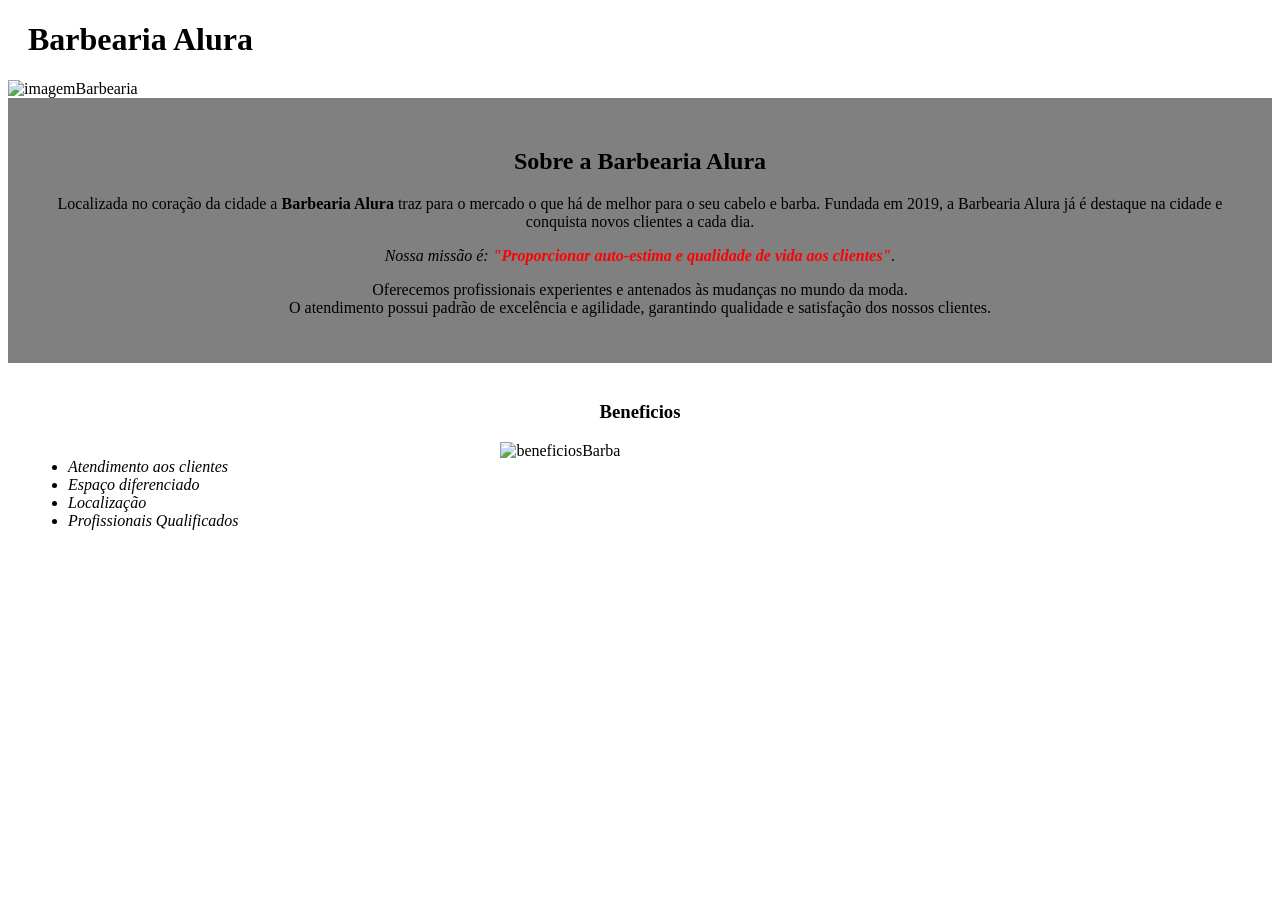
==== modulo02/index.html @ ea937243 "adição da pasta modulo02, unificando os arquivos do modulo anterior e fazendo uma segunda pagina lin" ====
<!DOCTYPE html>
<html lang="pt-br">
<head>
    <meta charset="UTF-8">
    <meta http-equiv="X-UA-Compatible" content="IE=edge">
    <meta name="viewport" content="width=device-width, initial-scale=1.0">
    <title>ProjetoBarbearia</title>
    <link rel="stylesheet" href="style.css">
</head>
<body>
    <header>
        <h1 class = "tituloPrincipal">Barbearia Alura</h1>

    </header>
   
    <img id = "banner" src="imagens/banner.jpg" alt="imagemBarbearia"> 
    

    <div class = "principal">
        <h2 class = "tituloCentralizado">Sobre a Barbearia Alura</h2>
           <p>
            Localizada no coração da cidade a <strong>Barbearia Alura</strong> traz para o mercado o que há de melhor para o seu cabelo e barba. Fundada em 2019, a Barbearia Alura já é destaque na cidade e conquista novos clientes a cada dia. <br>
        
           </p>
           <p id = "missao"> <em>Nossa missão é: <strong>"Proporcionar auto-estima e qualidade de vida aos clientes"</strong>.</em> <br>  </p>
           <p>Oferecemos profissionais experientes e antenados às mudanças no mundo da moda. <br> O atendimento possui padrão de excelência e agilidade, garantindo qualidade e satisfação dos nossos clientes.</p>
        
    </div>

    <div class= "beneficios">
    
       <h3 class = "tituloCentralizado">Beneficios</h3>
    
       <ul>
            <li class= "itens">Atendimento aos clientes</li>
            <li class= "itens">Espaço diferenciado</li>
            <li class= "itens">Localização</li>
            <li class= "itens">Profissionais Qualificados</li>
       </ul>
        <img src="imagens/beneficios.jpg" alt="beneficiosBarba" class = "imgBeneficios">
    </div>
    </body>
</html>
---- modulo02/style.css ----
#banner{
    width: 100%;
 }

 .principal{
     background-color: gray;
     padding: 30px
}

.tituloPrincipal{
    padding-left: 20px;
}

    .tituloCentralizado{
   text-align: center; 
}

p{
    text-align: center;
}

#missao{
    font-size: medium 20px;
}

em strong{
    color: rgb(255, 0, 0)
}

.itens{
    font-style: italic;
}

.beneficios{
    background:#FFFFFF;
    padding: 20px;
}



ul{
    display: inline-block;
    vertical-align: top;
    width: 20%;
    margin-right: 15%;

}

.imgBeneficios{
    width: 50%;
 }
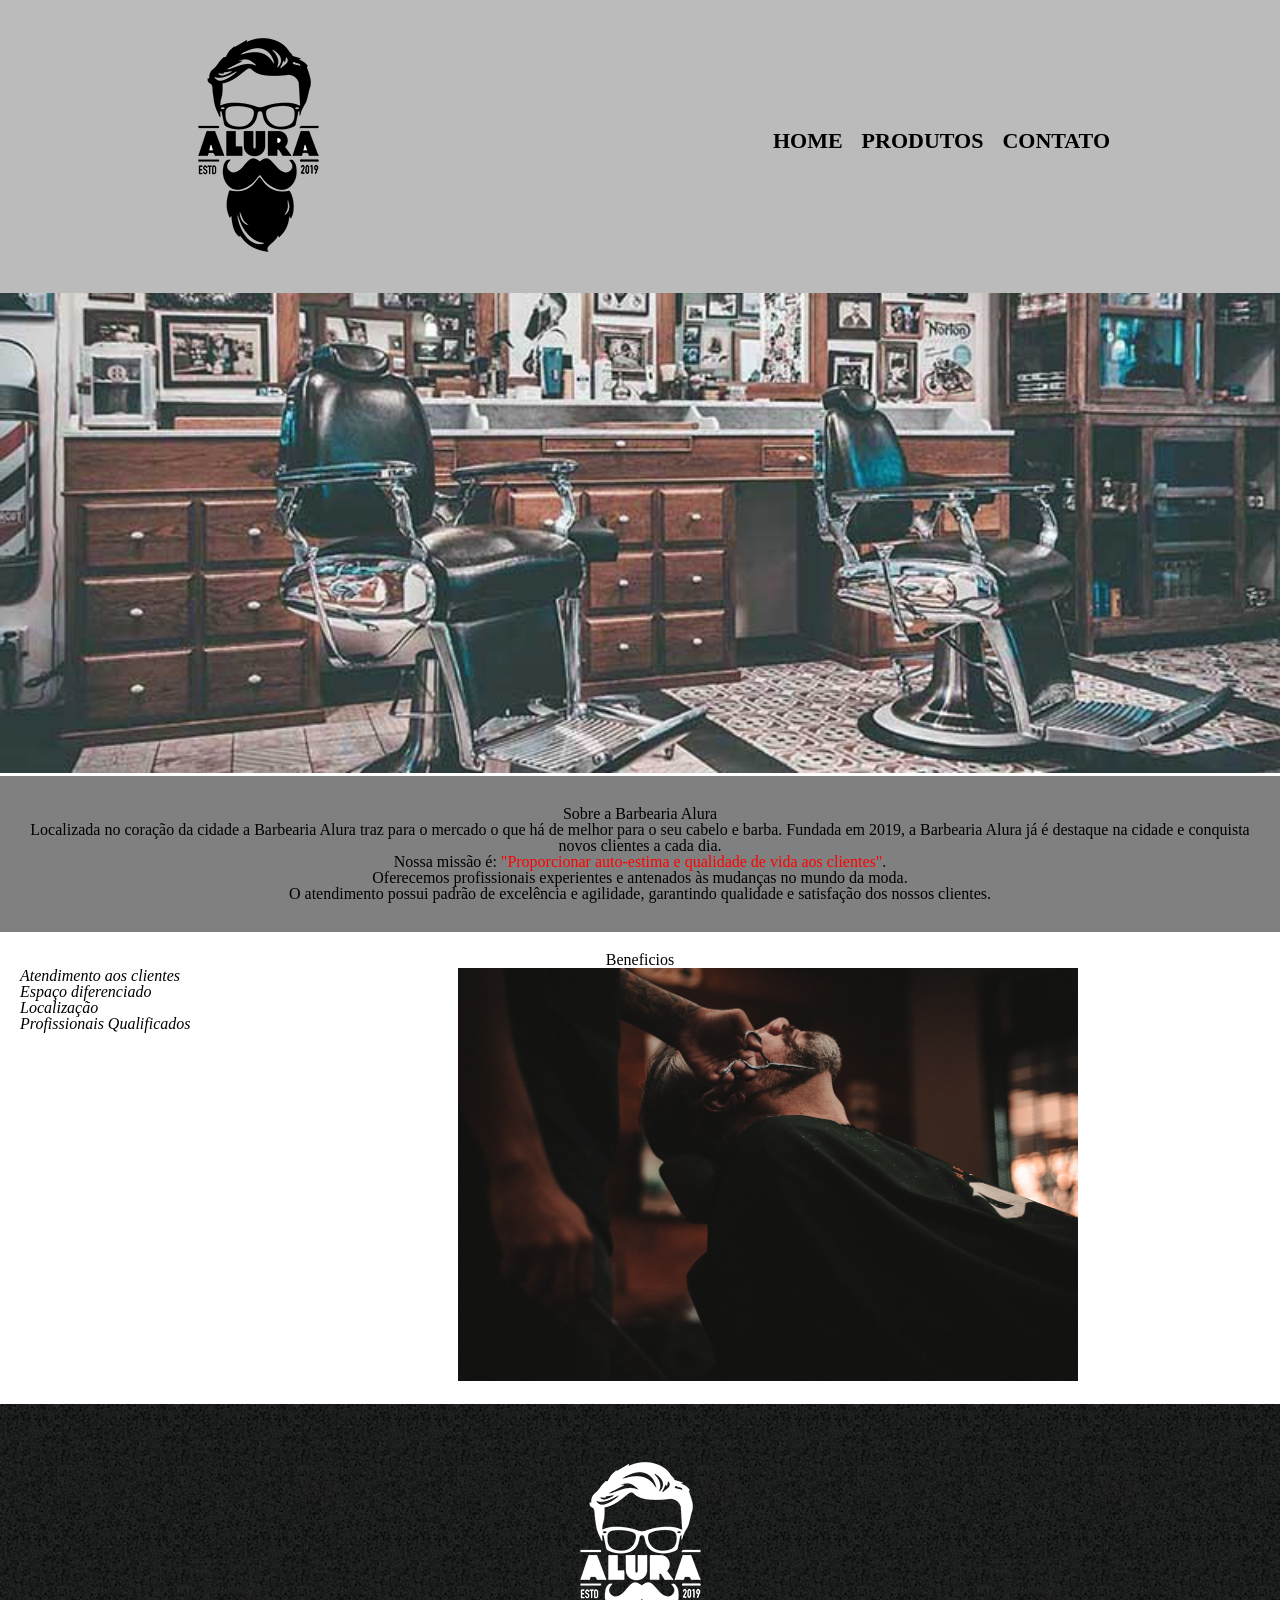
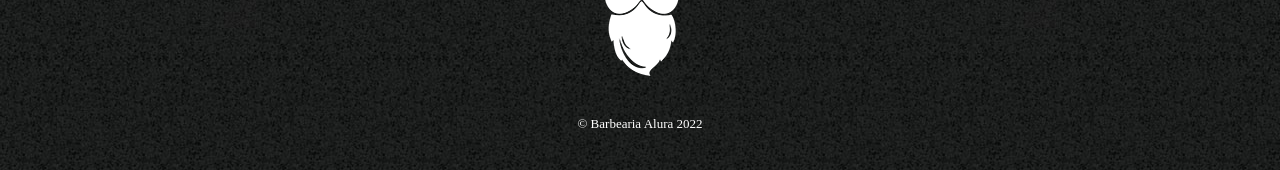
==== commit 941edfbd: "adcionando o header e o footer das ancoras da pagina." ====
--- a/modulo02/index.html
+++ b/modulo02/index.html
@@ -5,12 +5,22 @@
     <meta http-equiv="X-UA-Compatible" content="IE=edge">
     <meta name="viewport" content="width=device-width, initial-scale=1.0">
     <title>ProjetoBarbearia</title>
+    <link rel="stylesheet" href="reset.css">
     <link rel="stylesheet" href="style.css">
 </head>
 <body>
     <header>
-        <h1 class = "tituloPrincipal">Barbearia Alura</h1>
-
+       <!-- <h1 class = "tituloPrincipal">Barbearia Alura</h1>--> 
+        <div class = "caixa">
+            <h1><img src="imagens/logo.png" alt=""></h1>
+            <nav>
+                <ul>
+                    <li><a href="index.html">Home</a></li>
+                    <li><a href="produtos.html">Produtos</a></li>
+                    <li><a href="contatos.html">Contato</a></li>
+                </ul>
+            </nav>
+        </div>
     </header>
    
     <img id = "banner" src="imagens/banner.jpg" alt="imagemBarbearia"> 
@@ -31,7 +41,7 @@
     
        <h3 class = "tituloCentralizado">Beneficios</h3>
     
-       <ul>
+       <ul class = "definicao">
             <li class= "itens">Atendimento aos clientes</li>
             <li class= "itens">Espaço diferenciado</li>
             <li class= "itens">Localização</li>
@@ -39,5 +49,14 @@
        </ul>
         <img src="imagens/beneficios.jpg" alt="beneficiosBarba" class = "imgBeneficios">
     </div>
-    </body>
-</html>+    
+    <footer>
+        <img src="imagens/logo-branco.png" alt="">
+        <p class = "copyright">&copy; Barbearia Alura 2022</p>
+    </footer>
+
+</body>
+
+
+
+    </html>
--- a/modulo02/style.css
+++ b/modulo02/style.css
@@ -1,3 +1,36 @@
+header{
+    background-color: #BBBBBB;
+    padding: 20px 0;
+}
+
+.caixa{
+    position: relative;
+    width: 940px;
+    margin: 0 auto;
+}
+nav{
+    position: absolute;
+    top: 110px;
+    right: 0;
+}
+
+nav li{
+    display:inline;
+    margin: 0 0 0 15px;
+}
+
+nav a{
+    text-transform: uppercase;
+    color: #000000;
+    font-weight: bold;
+    font-size: 22px;
+    text-decoration: none;
+
+}
+nav a:hover{
+    color: #C78C19;
+    text-decoration: underline;
+}
 
 #banner{
     width: 100%;
@@ -37,9 +70,7 @@
     padding: 20px;
 }
 
-
-
-ul{
+.definicao{
     display: inline-block;
     vertical-align: top;
     width: 20%;
@@ -51,5 +82,17 @@
     width: 50%;
  }
 
+ footer{
+    text-align: center;
+    background: url("imagens/bg.jpg");
+    padding: 40px 0;
+}
+
+.copyright{
+    color: white;
+    font-size: 13px;
+    margin-top: 20px;
+    
+}
 
 
